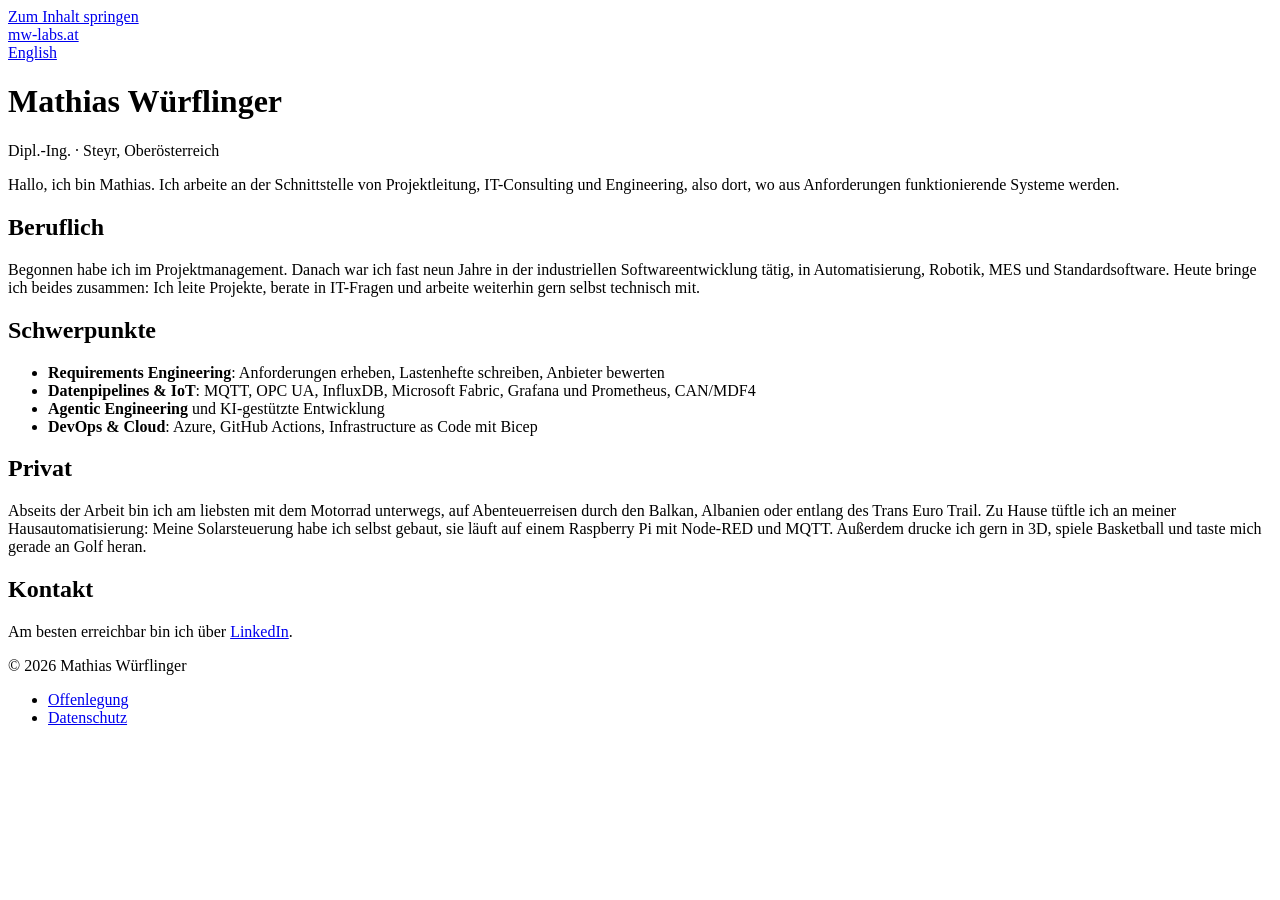
==== src/index.html @ 1cdb7da1 "Profil-Website mw-labs.at: Inhalte, Konfiguration und Pipeline - Statische Seiten DE/EN: Startseite," ====
<!DOCTYPE html>
<html lang="de">
<head>
  <meta charset="utf-8">
  <meta name="viewport" content="width=device-width, initial-scale=1">
  <title>Mathias Würflinger</title>
  <meta name="description" content="Persönliche Website von Mathias Würflinger, Dipl.-Ing., Steyr – Projektleitung, IT-Consulting und Engineering.">
  <link rel="canonical" href="https://mw-labs.at/">
  <link rel="alternate" hreflang="de" href="https://mw-labs.at/">
  <link rel="alternate" hreflang="en" href="https://mw-labs.at/en/">
  <link rel="alternate" hreflang="x-default" href="https://mw-labs.at/">
  <link rel="icon" href="/img/favicon.svg" type="image/svg+xml">
  <link rel="stylesheet" href="/css/style.css">
</head>
<body>
  <a class="skip-link" href="#inhalt">Zum Inhalt springen</a>

  <header class="site-header">
    <div class="wrap">
      <a class="brand" href="/">mw-labs.at</a>
      <nav class="lang-switch" aria-label="Sprache">
        <a href="/en/" hreflang="en" lang="en">English</a>
      </nav>
    </div>
  </header>

  <main id="inhalt" class="wrap">
    <h1>Mathias Würflinger</h1>
    <p class="tagline">Dipl.-Ing. · Steyr, Oberösterreich</p>

    <p class="lead">Hallo, ich bin Mathias. Ich arbeite an der Schnittstelle von Projektleitung, IT-Consulting und Engineering, also dort, wo aus Anforderungen funktionierende Systeme werden.</p>

    <section aria-labelledby="beruflich">
      <h2 id="beruflich">Beruflich</h2>
      <p>Begonnen habe ich im Projektmanagement. Danach war ich fast neun Jahre in der industriellen Softwareentwicklung tätig, in Automatisierung, Robotik, MES und Standardsoftware. Heute bringe ich beides zusammen: Ich leite Projekte, berate in IT-Fragen und arbeite weiterhin gern selbst technisch mit.</p>
    </section>

    <section aria-labelledby="schwerpunkte">
      <h2 id="schwerpunkte">Schwerpunkte</h2>
      <ul>
        <li><strong>Requirements Engineering</strong>: Anforderungen erheben, Lastenhefte schreiben, Anbieter bewerten</li>
        <li><strong>Datenpipelines &amp; IoT</strong>: MQTT, OPC UA, InfluxDB, Microsoft Fabric, Grafana und Prometheus, CAN/MDF4</li>
        <li><strong>Agentic Engineering</strong> und KI-gestützte Entwicklung</li>
        <li><strong>DevOps &amp; Cloud</strong>: Azure, GitHub Actions, Infrastructure as Code mit Bicep</li>
      </ul>
    </section>

    <section aria-labelledby="privat">
      <h2 id="privat">Privat</h2>
      <p>Abseits der Arbeit bin ich am liebsten mit dem Motorrad unterwegs, auf Abenteuerreisen durch den Balkan, Albanien oder entlang des Trans Euro Trail. Zu Hause tüftle ich an meiner Hausautomatisierung: Meine Solarsteuerung habe ich selbst gebaut, sie läuft auf einem Raspberry Pi mit Node-RED und MQTT. Außerdem drucke ich gern in 3D, spiele Basketball und taste mich gerade an Golf heran.</p>
    </section>

    <section aria-labelledby="kontakt">
      <h2 id="kontakt">Kontakt</h2>
      <p>Am besten erreichbar bin ich über <a href="https://www.linkedin.com/in/mathias-w%C3%BCrflinger-a5a334212/" rel="noopener noreferrer">LinkedIn</a>.</p>
    </section>
  </main>

  <footer class="site-footer">
    <div class="wrap">
      <p>© 2026 Mathias Würflinger</p>
      <nav aria-label="Rechtliches">
        <ul>
          <li><a href="/offenlegung">Offenlegung</a></li>
          <li><a href="/datenschutz">Datenschutz</a></li>
        </ul>
      </nav>
    </div>
  </footer>
</body>
</html>
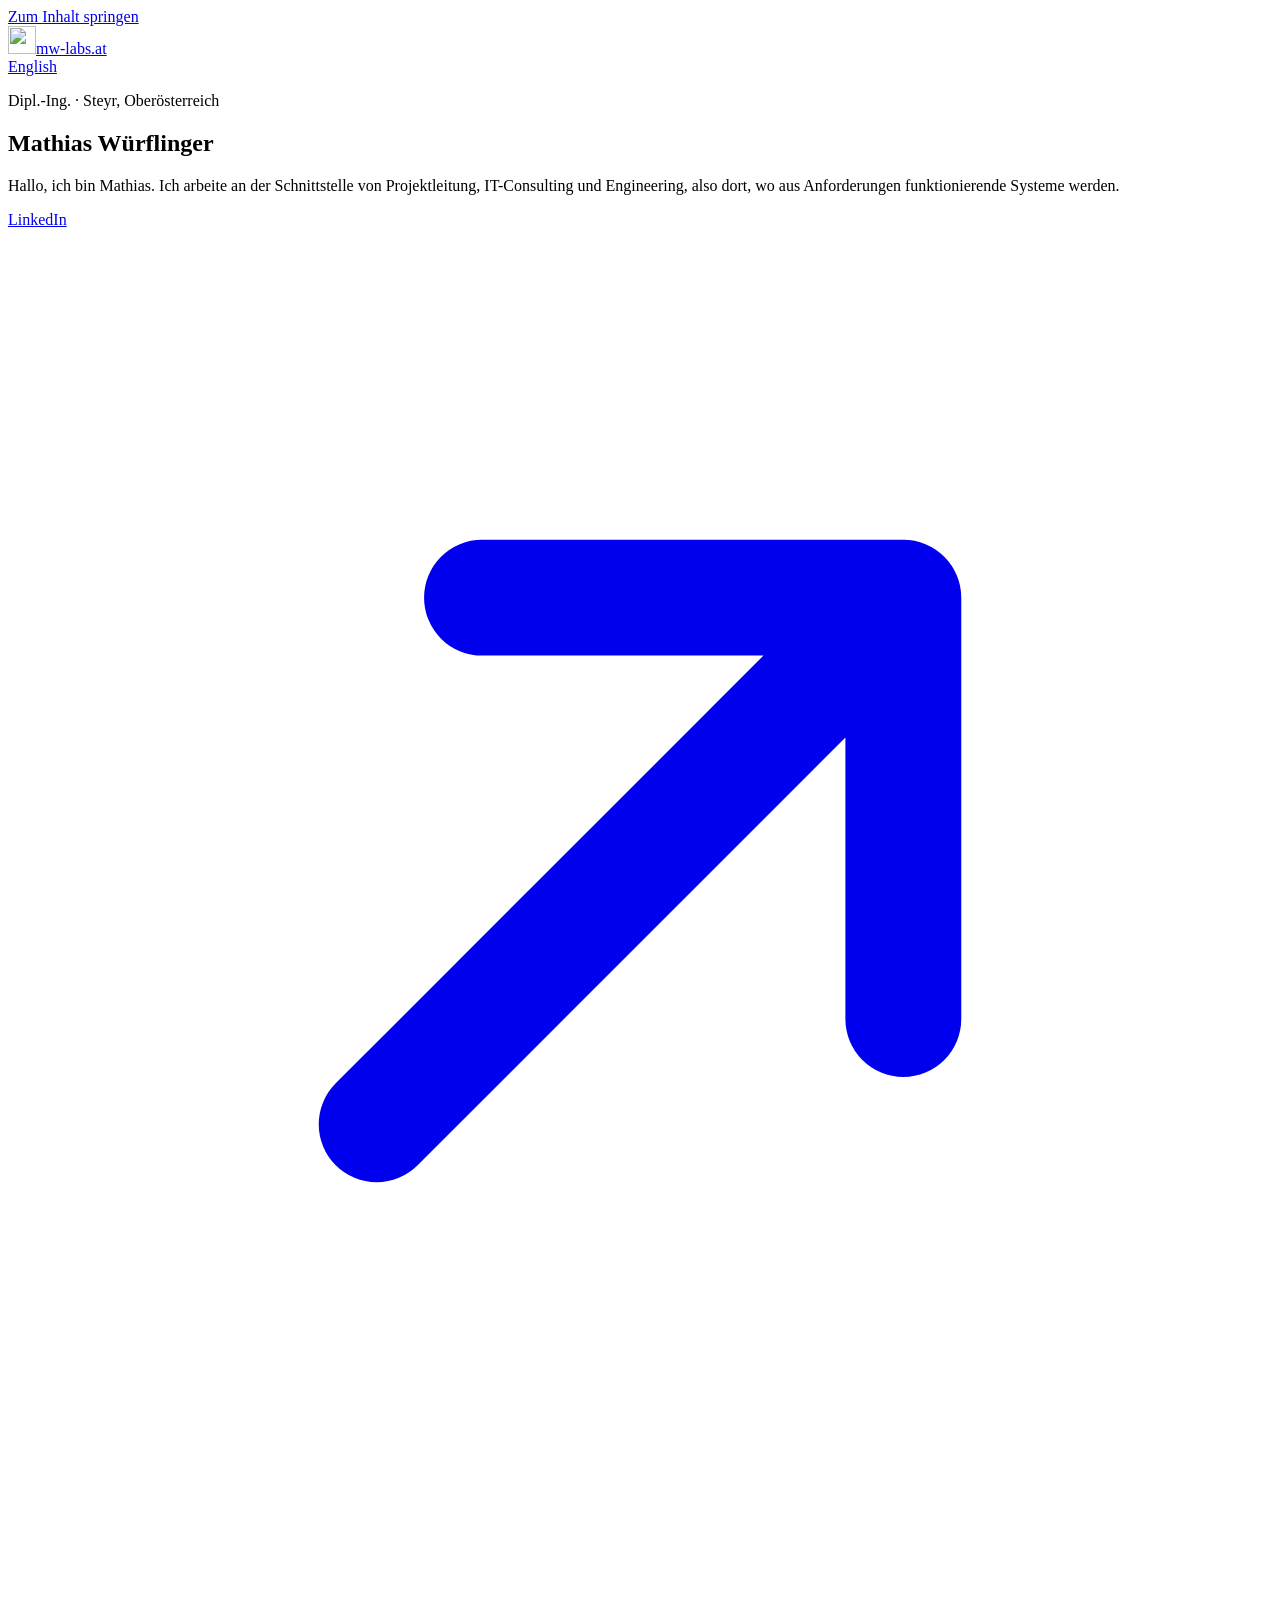
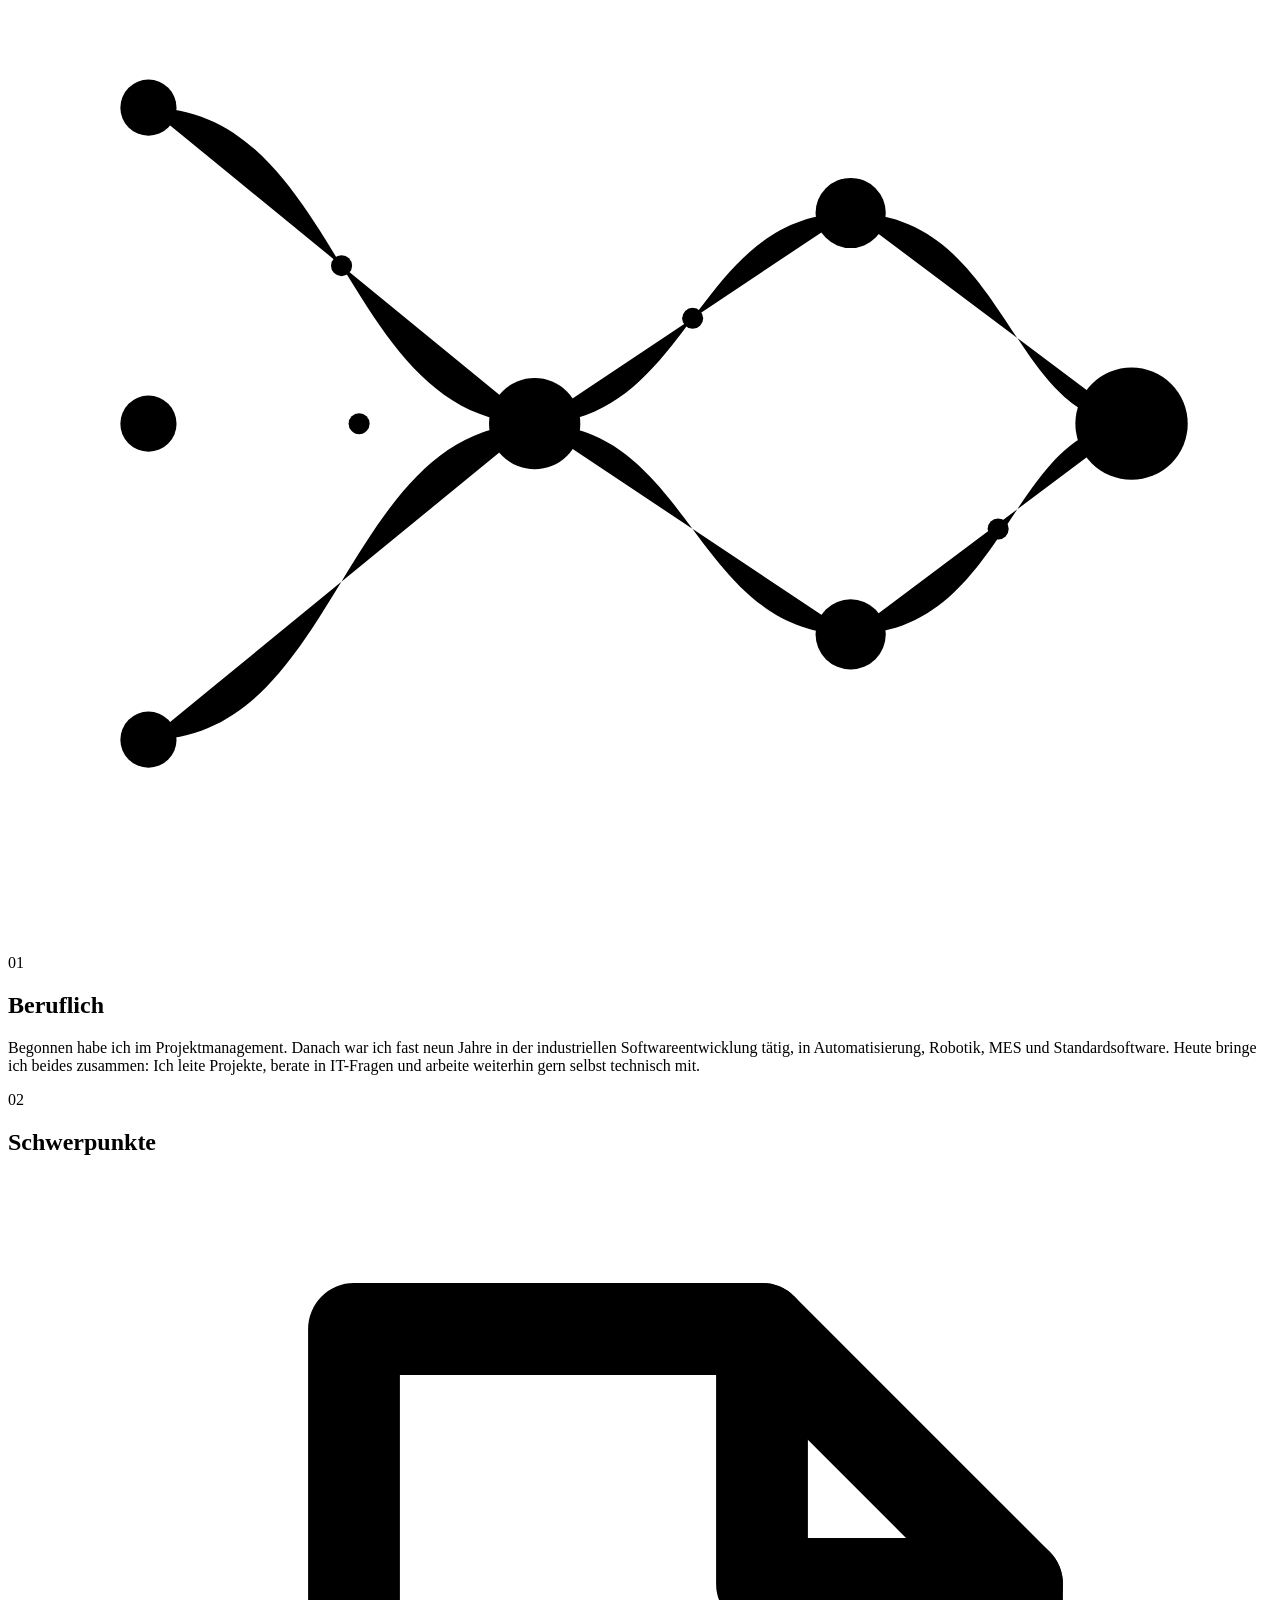
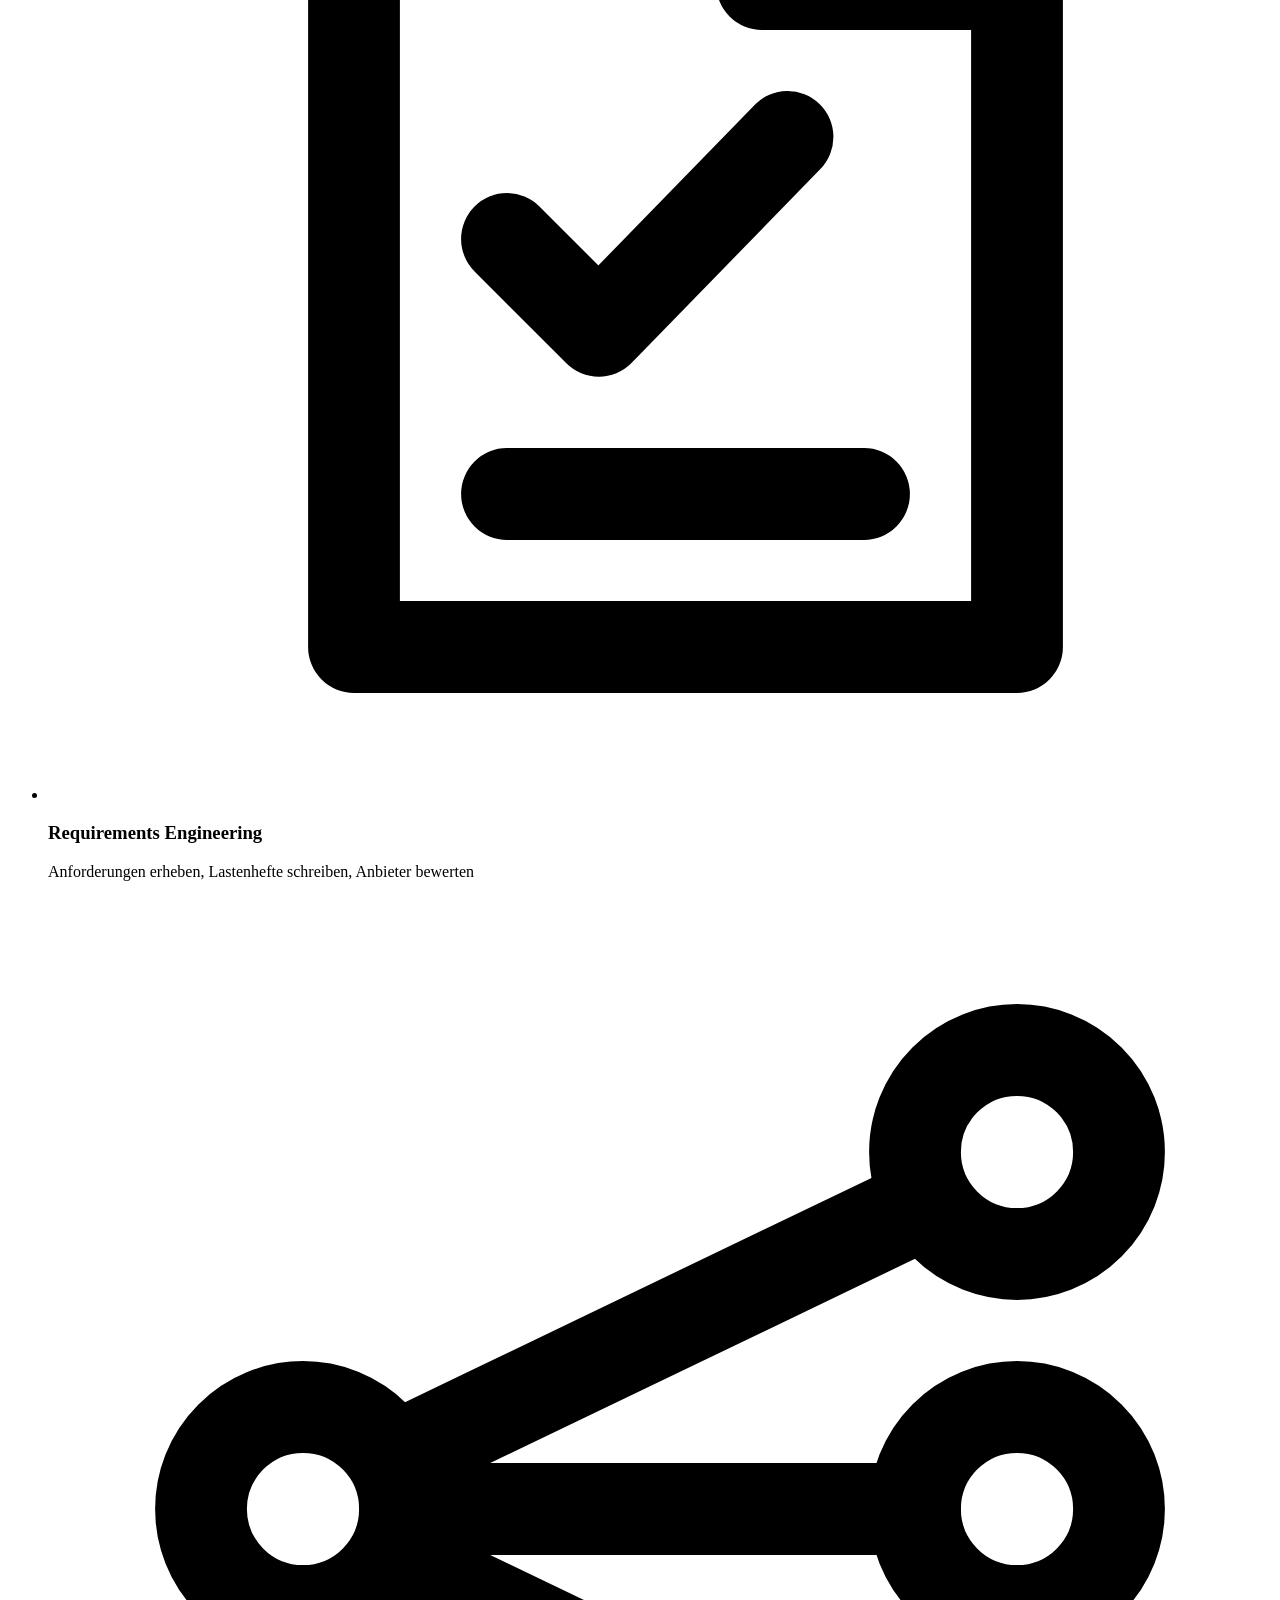
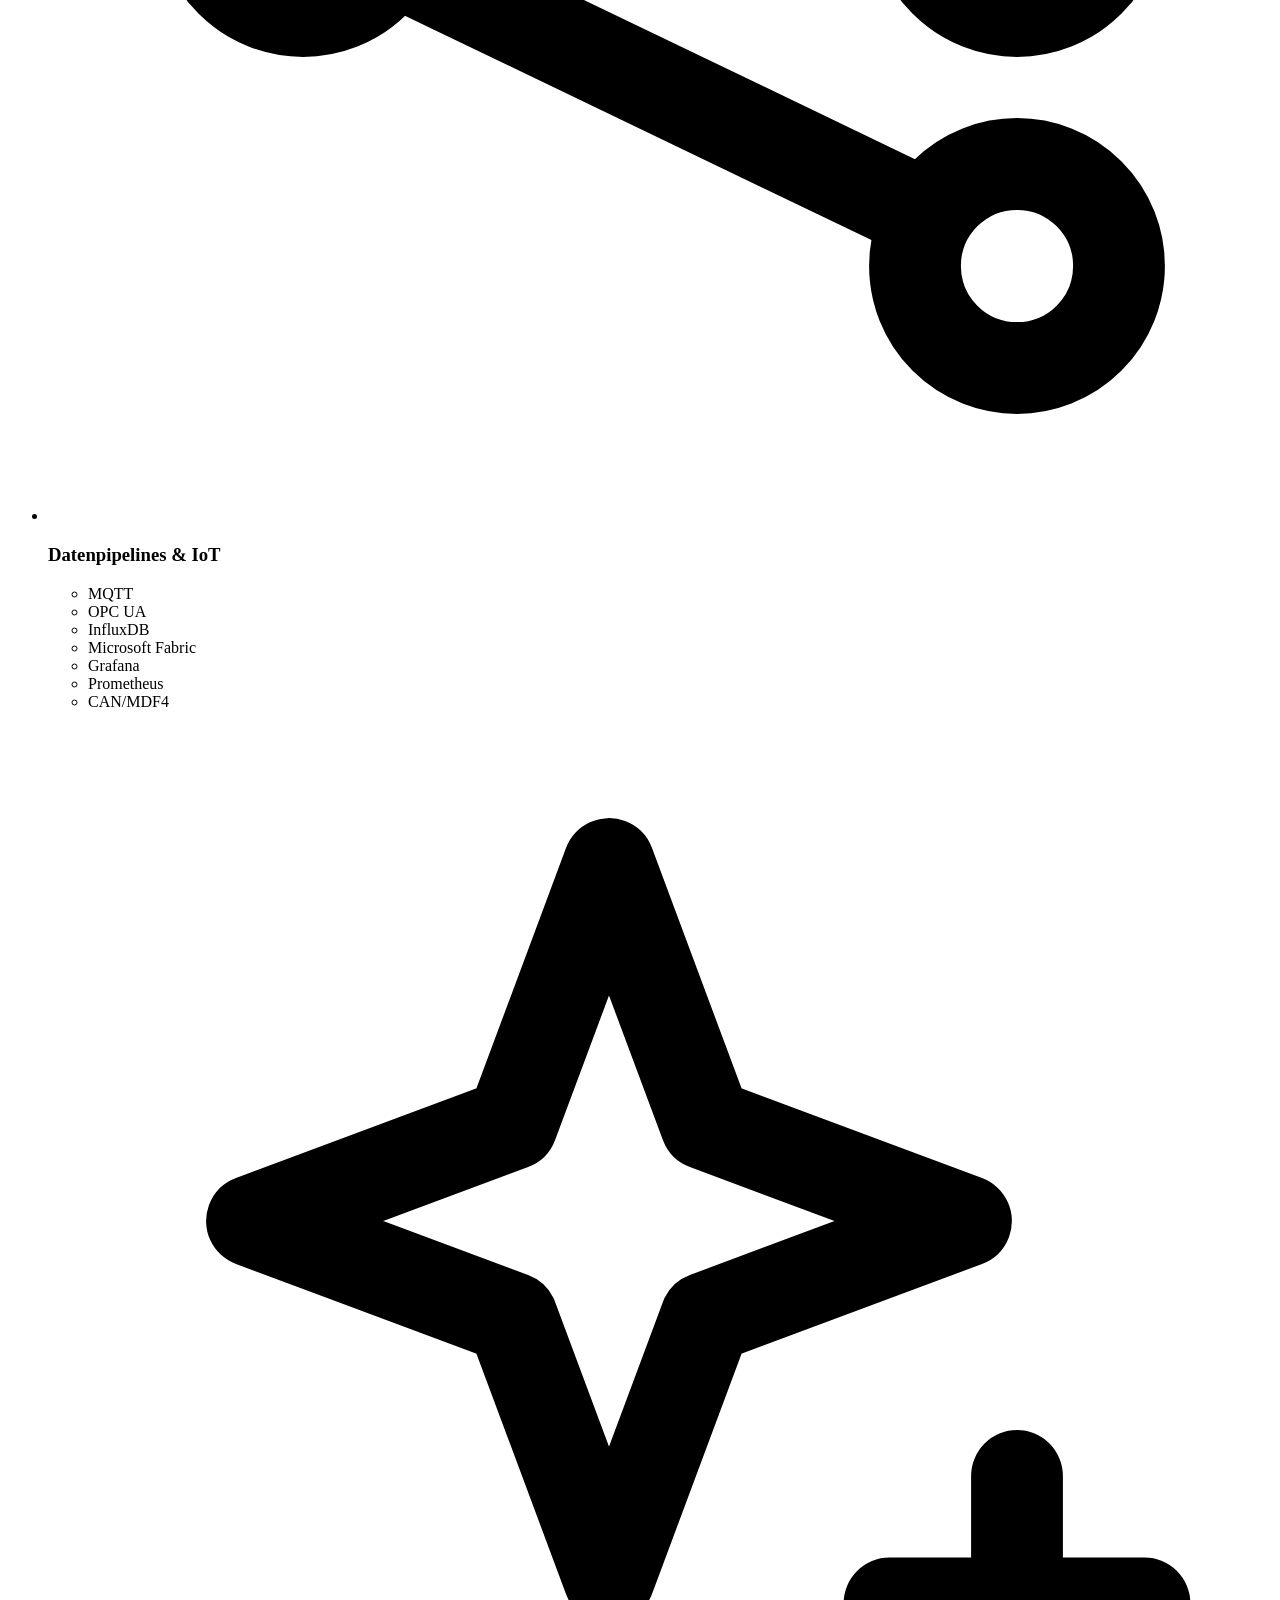
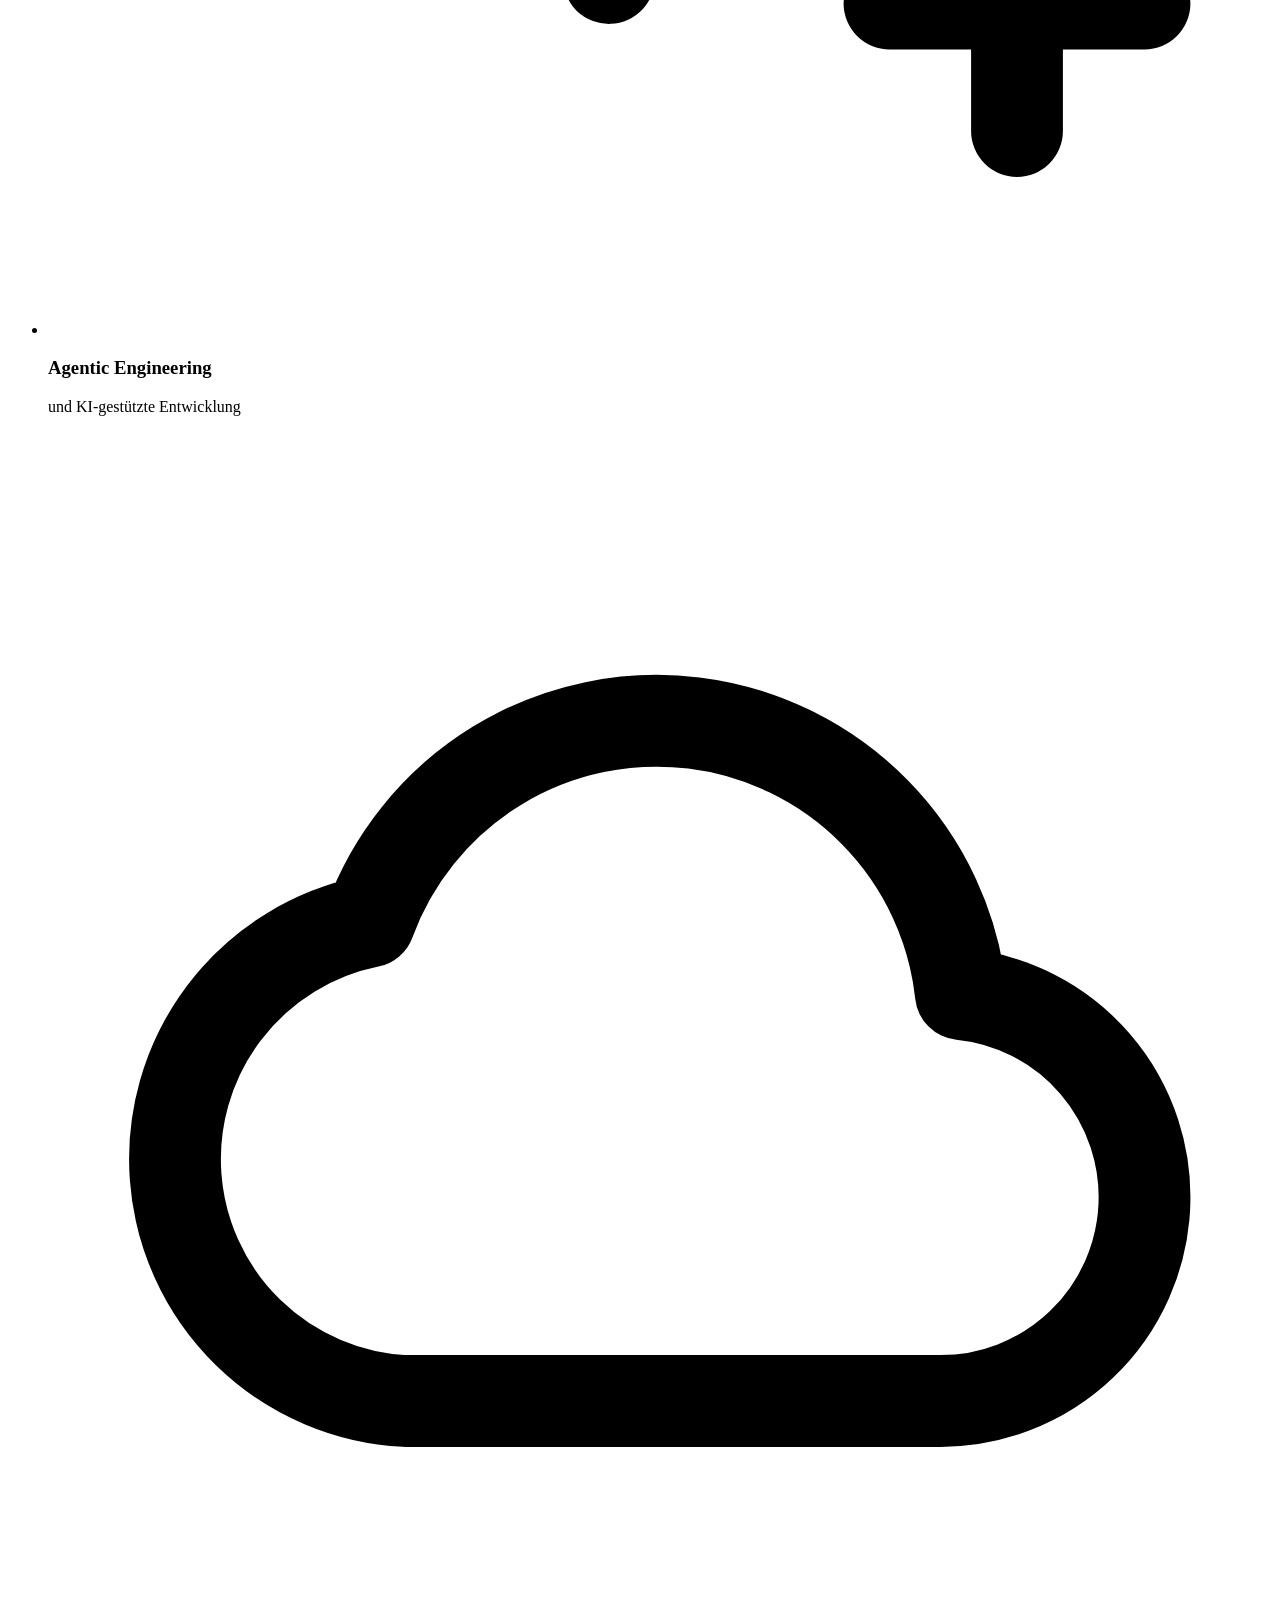
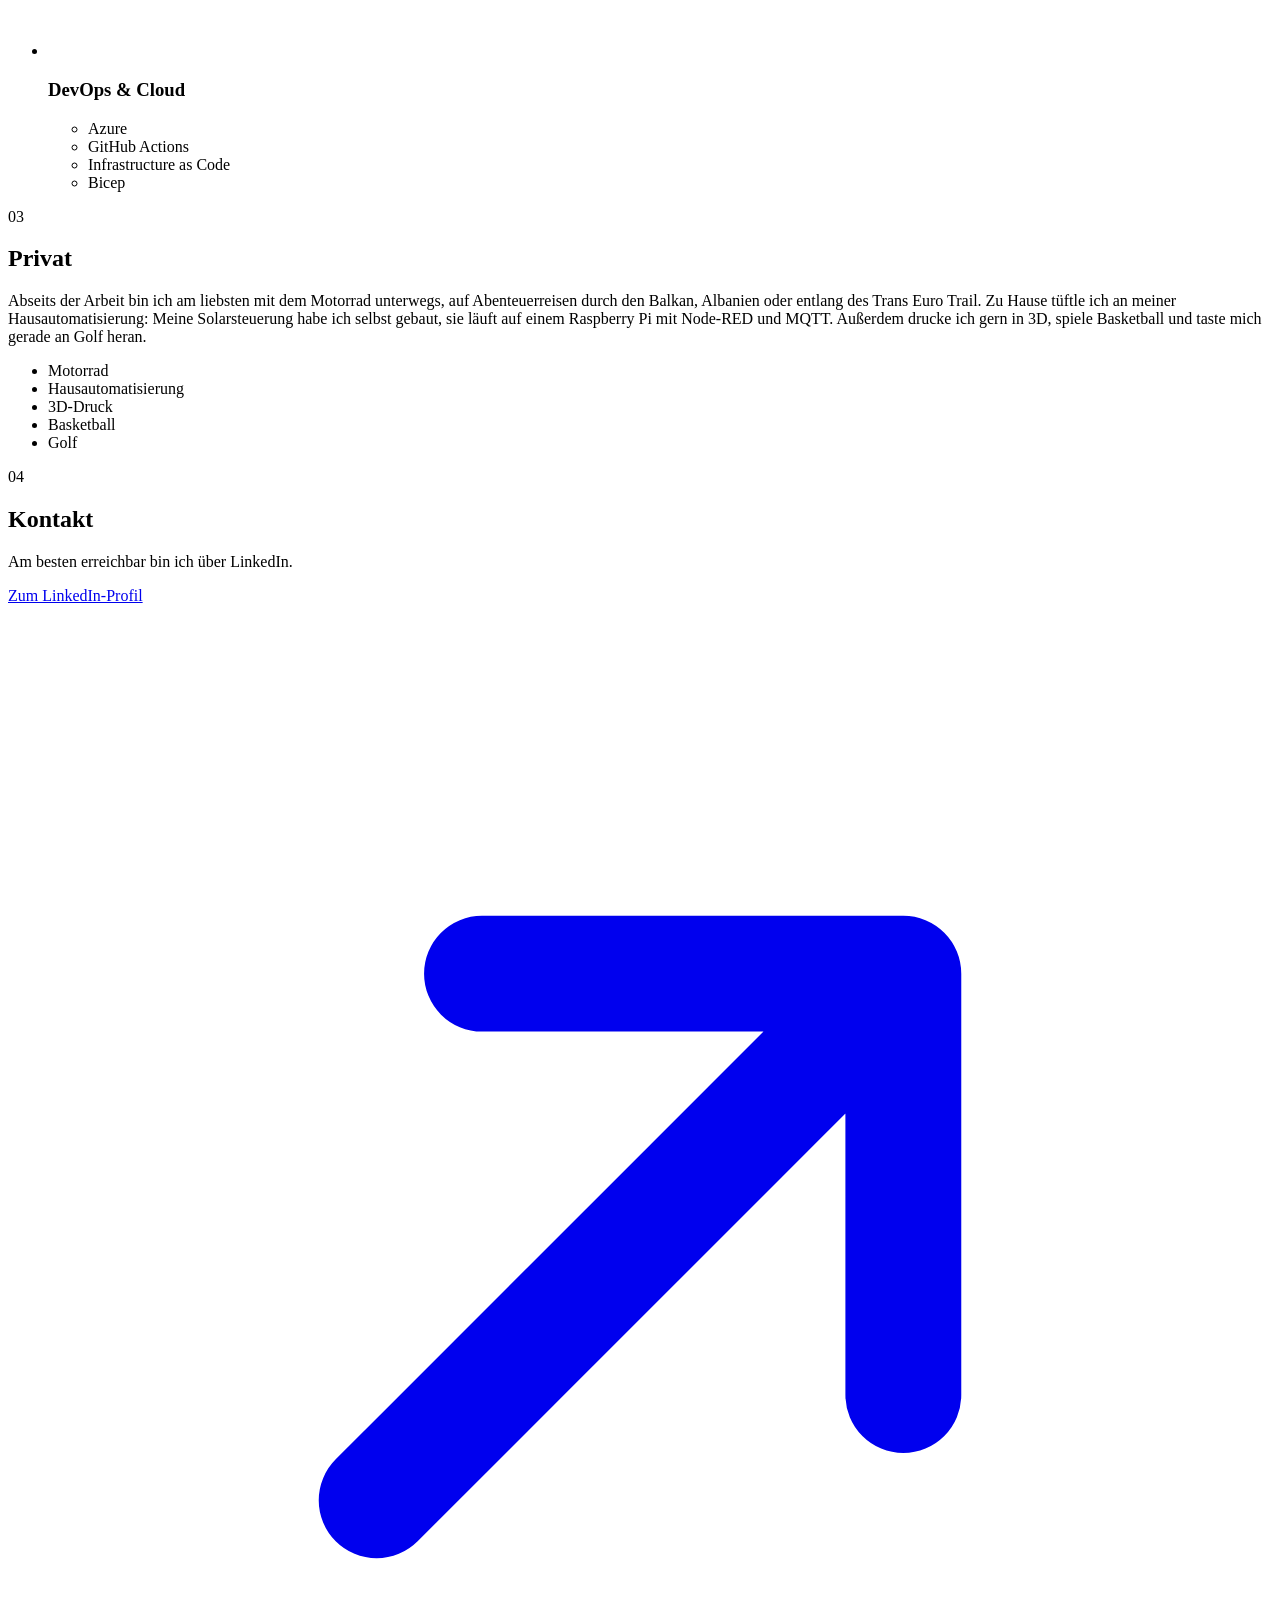
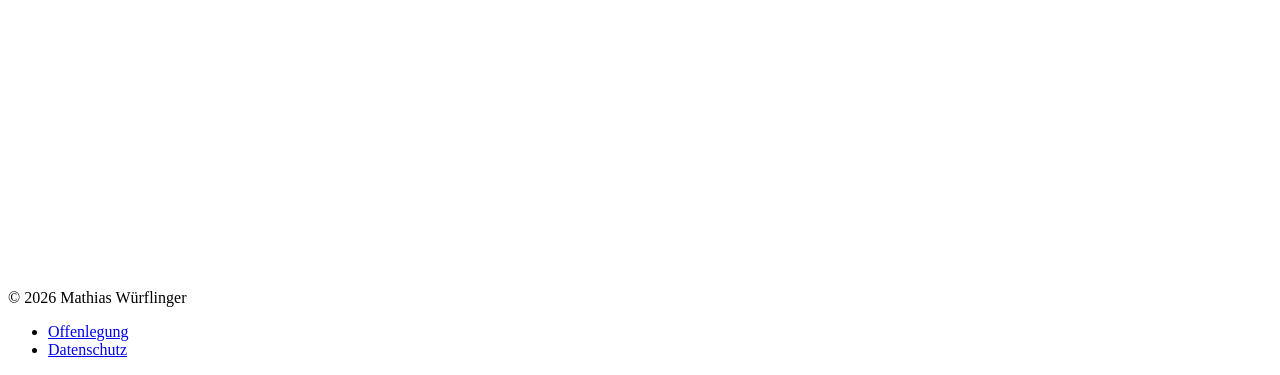
==== commit 1aca68c8: "Design überarbeitet: Hero, Lebenslauf-Raster, Karten und Tags - Petrol-Akzent, Mono-Labels, Punktras" ====
--- a/src/index.html
+++ b/src/index.html
@@ -5,6 +5,8 @@
   <meta name="viewport" content="width=device-width, initial-scale=1">
   <title>Mathias Würflinger</title>
   <meta name="description" content="Persönliche Website von Mathias Würflinger, Dipl.-Ing., Steyr – Projektleitung, IT-Consulting und Engineering.">
+  <meta name="theme-color" content="#fbfbfa" media="(prefers-color-scheme: light)">
+  <meta name="theme-color" content="#0e1215" media="(prefers-color-scheme: dark)">
   <link rel="canonical" href="https://mw-labs.at/">
   <link rel="alternate" hreflang="de" href="https://mw-labs.at/">
   <link rel="alternate" hreflang="en" href="https://mw-labs.at/en/">
@@ -17,43 +19,108 @@
 
   <header class="site-header">
     <div class="wrap">
-      <a class="brand" href="/">mw-labs.at</a>
+      <a class="brand" href="/"><img src="/img/favicon.svg" alt="" width="28" height="28">mw-labs.at</a>
       <nav class="lang-switch" aria-label="Sprache">
         <a href="/en/" hreflang="en" lang="en">English</a>
       </nav>
     </div>
   </header>
 
-  <main id="inhalt" class="wrap">
-    <h1>Mathias Würflinger</h1>
-    <p class="tagline">Dipl.-Ing. · Steyr, Oberösterreich</p>
-
-    <p class="lead">Hallo, ich bin Mathias. Ich arbeite an der Schnittstelle von Projektleitung, IT-Consulting und Engineering, also dort, wo aus Anforderungen funktionierende Systeme werden.</p>
-
-    <section aria-labelledby="beruflich">
-      <h2 id="beruflich">Beruflich</h2>
-      <p>Begonnen habe ich im Projektmanagement. Danach war ich fast neun Jahre in der industriellen Softwareentwicklung tätig, in Automatisierung, Robotik, MES und Standardsoftware. Heute bringe ich beides zusammen: Ich leite Projekte, berate in IT-Fragen und arbeite weiterhin gern selbst technisch mit.</p>
+  <main id="inhalt">
+    <section class="hero" aria-labelledby="name">
+      <div class="wrap hero-grid">
+        <div>
+          <p class="eyebrow">Dipl.-Ing. · Steyr, Oberösterreich</p>
+          <h1 id="name"><span>Mathias</span> <span>Würflinger</span></h1>
+          <p class="lead">Hallo, ich bin Mathias. Ich arbeite an der Schnittstelle von Projektleitung, IT-Consulting und Engineering, also dort, wo aus Anforderungen funktionierende Systeme werden.</p>
+          <a class="button" href="https://www.linkedin.com/in/mathias-w%C3%BCrflinger-a5a334212/" rel="noopener noreferrer">LinkedIn
+            <svg viewBox="0 0 24 24" fill="none" stroke="currentColor" stroke-width="2.2" stroke-linecap="round" stroke-linejoin="round" aria-hidden="true" focusable="false"><path d="M7 17 17 7M9 7h8v8"/></svg>
+          </a>
+        </div>
+        <svg class="hero-art" viewBox="0 0 360 300" aria-hidden="true" focusable="false">
+          <path class="l" d="M40 60C95 60 95 150 150 150M40 150h110M40 240C95 240 95 150 150 150"/>
+          <path class="l hot" d="M150 150C195 150 195 90 240 90M150 150C195 150 195 210 240 210M240 90C285 90 285 150 320 150M240 210C285 210 285 150 320 150"/>
+          <circle class="p" cx="95" cy="105" r="3"/><circle class="p" cx="100" cy="150" r="3"/><circle class="p" cx="195" cy="120" r="3"/><circle class="p" cx="282" cy="180" r="3"/>
+          <circle class="n" cx="40" cy="60" r="8"/><circle class="n" cx="40" cy="150" r="8"/><circle class="n" cx="40" cy="240" r="8"/>
+          <circle class="n hot" cx="150" cy="150" r="13"/>
+          <circle class="n" cx="240" cy="90" r="10"/><circle class="n" cx="240" cy="210" r="10"/>
+          <circle class="n hot" cx="320" cy="150" r="16"/><circle class="p" cx="320" cy="150" r="5"/>
+        </svg>
+      </div>
     </section>
 
-    <section aria-labelledby="schwerpunkte">
-      <h2 id="schwerpunkte">Schwerpunkte</h2>
-      <ul>
-        <li><strong>Requirements Engineering</strong>: Anforderungen erheben, Lastenhefte schreiben, Anbieter bewerten</li>
-        <li><strong>Datenpipelines &amp; IoT</strong>: MQTT, OPC UA, InfluxDB, Microsoft Fabric, Grafana und Prometheus, CAN/MDF4</li>
-        <li><strong>Agentic Engineering</strong> und KI-gestützte Entwicklung</li>
-        <li><strong>DevOps &amp; Cloud</strong>: Azure, GitHub Actions, Infrastructure as Code mit Bicep</li>
-      </ul>
-    </section>
+    <div class="wrap">
+      <section class="row" aria-labelledby="beruflich">
+        <div class="row-head">
+          <span class="kicker" aria-hidden="true">01</span>
+          <h2 id="beruflich">Beruflich</h2>
+        </div>
+        <div class="row-body">
+          <p>Begonnen habe ich im Projektmanagement. Danach war ich fast neun Jahre in der industriellen Softwareentwicklung tätig, in Automatisierung, Robotik, MES und Standardsoftware. Heute bringe ich beides zusammen: Ich leite Projekte, berate in IT-Fragen und arbeite weiterhin gern selbst technisch mit.</p>
+        </div>
+      </section>
 
-    <section aria-labelledby="privat">
-      <h2 id="privat">Privat</h2>
-      <p>Abseits der Arbeit bin ich am liebsten mit dem Motorrad unterwegs, auf Abenteuerreisen durch den Balkan, Albanien oder entlang des Trans Euro Trail. Zu Hause tüftle ich an meiner Hausautomatisierung: Meine Solarsteuerung habe ich selbst gebaut, sie läuft auf einem Raspberry Pi mit Node-RED und MQTT. Außerdem drucke ich gern in 3D, spiele Basketball und taste mich gerade an Golf heran.</p>
-    </section>
+      <section class="row" aria-labelledby="schwerpunkte">
+        <div class="row-head">
+          <span class="kicker" aria-hidden="true">02</span>
+          <h2 id="schwerpunkte">Schwerpunkte</h2>
+        </div>
+        <ul class="cards">
+          <li class="card">
+            <div class="icon"><svg viewBox="0 0 24 24" fill="none" stroke="currentColor" stroke-width="1.8" stroke-linecap="round" stroke-linejoin="round" aria-hidden="true" focusable="false"><path d="M6 3h8l5 5v13H6z"/><path d="M14 3v5h5"/><path d="m9 13 1.8 1.8L14.5 11M9 18h7"/></svg></div>
+            <h3>Requirements Engineering</h3>
+            <p>Anforderungen erheben, Lastenhefte schreiben, Anbieter bewerten</p>
+          </li>
+          <li class="card">
+            <div class="icon"><svg viewBox="0 0 24 24" fill="none" stroke="currentColor" stroke-width="1.8" stroke-linecap="round" stroke-linejoin="round" aria-hidden="true" focusable="false"><circle cx="5" cy="12" r="2"/><circle cx="19" cy="5" r="2"/><circle cx="19" cy="12" r="2"/><circle cx="19" cy="19" r="2"/><path d="M7 12h10M6.8 11 17.2 6M6.8 13l10.4 5"/></svg></div>
+            <h3>Datenpipelines &amp; IoT</h3>
+            <ul class="tags">
+              <li>MQTT</li><li>OPC UA</li><li>InfluxDB</li><li>Microsoft Fabric</li><li>Grafana</li><li>Prometheus</li><li>CAN/MDF4</li>
+            </ul>
+          </li>
+          <li class="card">
+            <div class="icon"><svg viewBox="0 0 24 24" fill="none" stroke="currentColor" stroke-width="1.8" stroke-linecap="round" stroke-linejoin="round" aria-hidden="true" focusable="false"><path d="m11 3 1.9 5.1L18 10l-5.1 1.9L11 17l-1.9-5.1L4 10l5.1-1.9z"/><path d="M19 15v5M16.5 17.5h5"/></svg></div>
+            <h3>Agentic Engineering</h3>
+            <p>und KI-gestützte Entwicklung</p>
+          </li>
+          <li class="card">
+            <div class="icon"><svg viewBox="0 0 24 24" fill="none" stroke="currentColor" stroke-width="1.8" stroke-linecap="round" stroke-linejoin="round" aria-hidden="true" focusable="false"><path d="M7 19h10.5a4 4 0 0 0 .4-7.98A6 6 0 0 0 6.3 9.6 4.75 4.75 0 0 0 7 19z"/></svg></div>
+            <h3>DevOps &amp; Cloud</h3>
+            <ul class="tags">
+              <li>Azure</li><li>GitHub Actions</li><li>Infrastructure as Code</li><li>Bicep</li>
+            </ul>
+          </li>
+        </ul>
+      </section>
 
-    <section aria-labelledby="kontakt">
-      <h2 id="kontakt">Kontakt</h2>
-      <p>Am besten erreichbar bin ich über <a href="https://www.linkedin.com/in/mathias-w%C3%BCrflinger-a5a334212/" rel="noopener noreferrer">LinkedIn</a>.</p>
-    </section>
+      <section class="row" aria-labelledby="privat">
+        <div class="row-head">
+          <span class="kicker" aria-hidden="true">03</span>
+          <h2 id="privat">Privat</h2>
+        </div>
+        <div class="row-body">
+          <p>Abseits der Arbeit bin ich am liebsten mit dem Motorrad unterwegs, auf Abenteuerreisen durch den Balkan, Albanien oder entlang des Trans Euro Trail. Zu Hause tüftle ich an meiner Hausautomatisierung: Meine Solarsteuerung habe ich selbst gebaut, sie läuft auf einem Raspberry Pi mit Node-RED und MQTT. Außerdem drucke ich gern in 3D, spiele Basketball und taste mich gerade an Golf heran.</p>
+          <ul class="tags" aria-label="Interessen">
+            <li>Motorrad</li><li>Hausautomatisierung</li><li>3D-Druck</li><li>Basketball</li><li>Golf</li>
+          </ul>
+        </div>
+      </section>
+
+      <section class="row" aria-labelledby="kontakt">
+        <div class="row-head">
+          <span class="kicker" aria-hidden="true">04</span>
+          <h2 id="kontakt">Kontakt</h2>
+        </div>
+        <div class="row-body">
+          <div class="contact">
+            <p>Am besten erreichbar bin ich über LinkedIn.</p>
+            <a class="button" href="https://www.linkedin.com/in/mathias-w%C3%BCrflinger-a5a334212/" rel="noopener noreferrer">Zum LinkedIn-Profil
+              <svg viewBox="0 0 24 24" fill="none" stroke="currentColor" stroke-width="2.2" stroke-linecap="round" stroke-linejoin="round" aria-hidden="true" focusable="false"><path d="M7 17 17 7M9 7h8v8"/></svg>
+            </a>
+          </div>
+        </div>
+      </section>
+    </div>
   </main>
 
   <footer class="site-footer">
